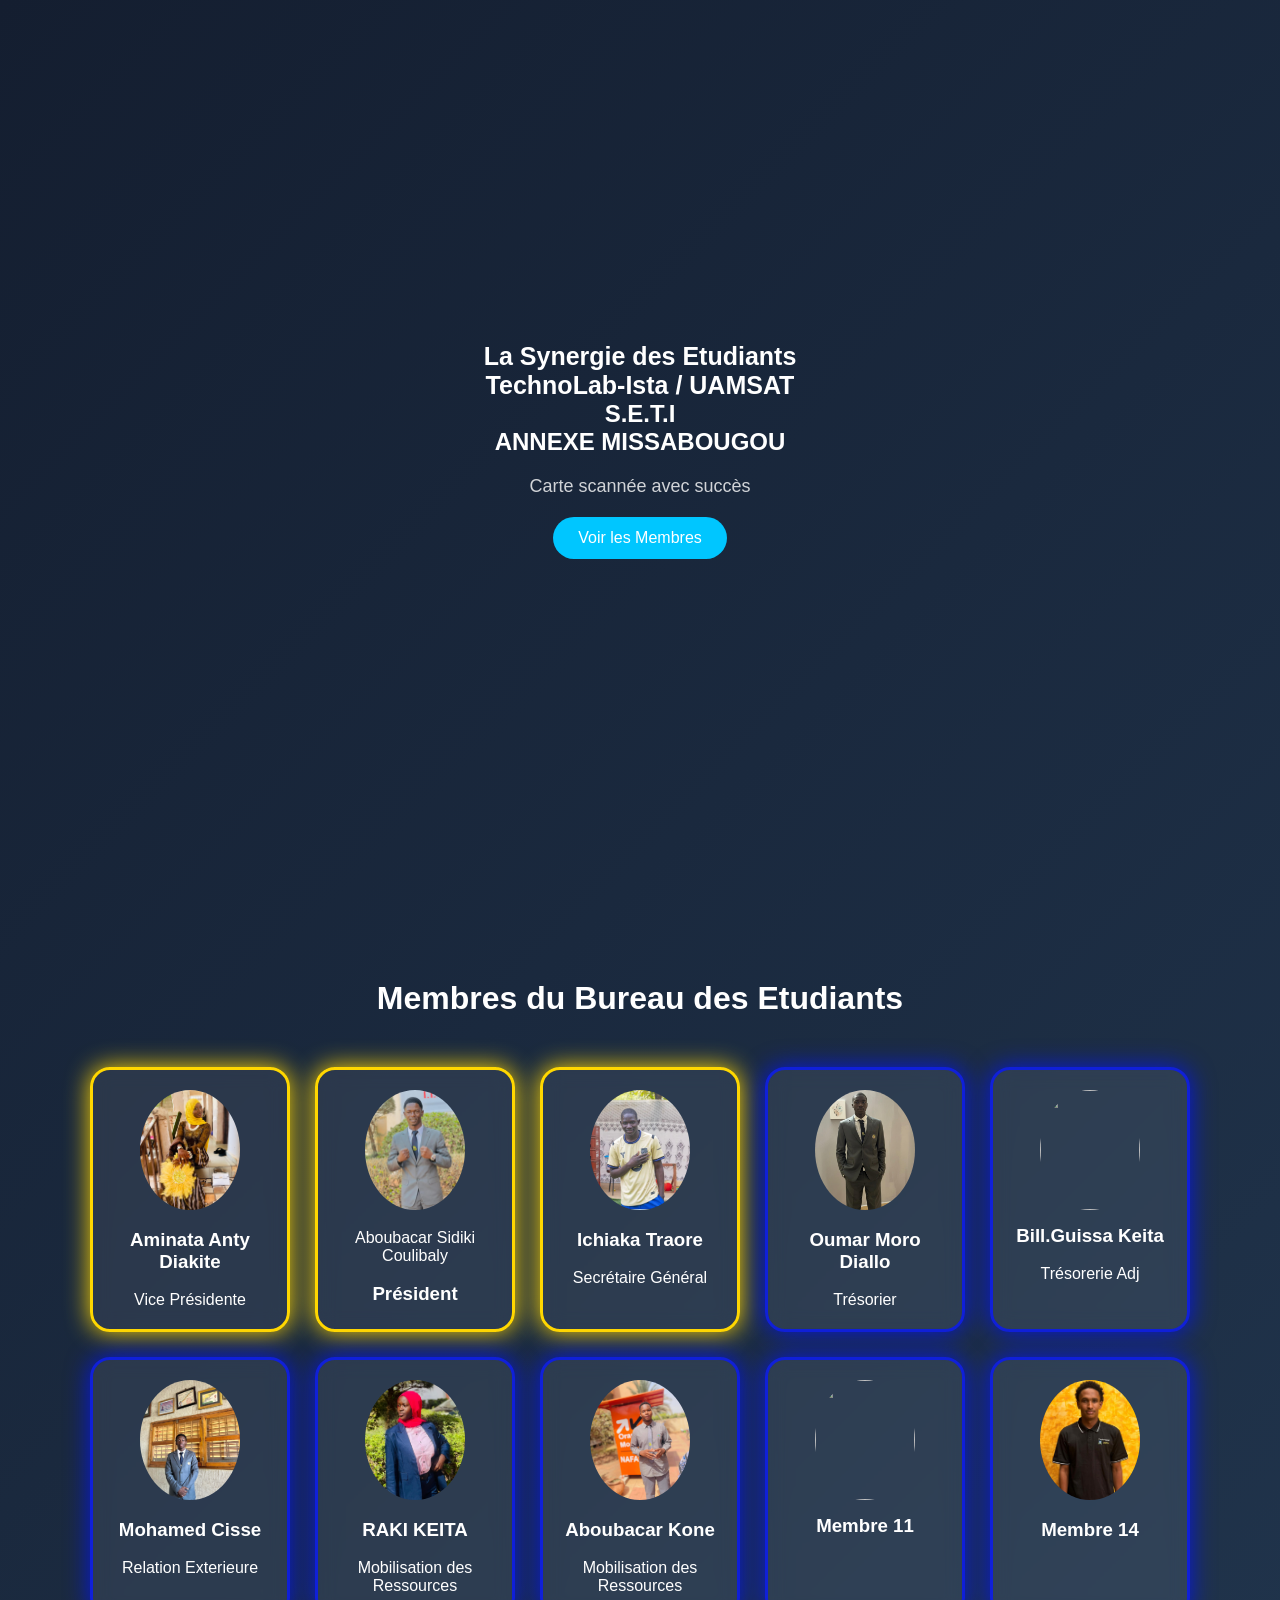
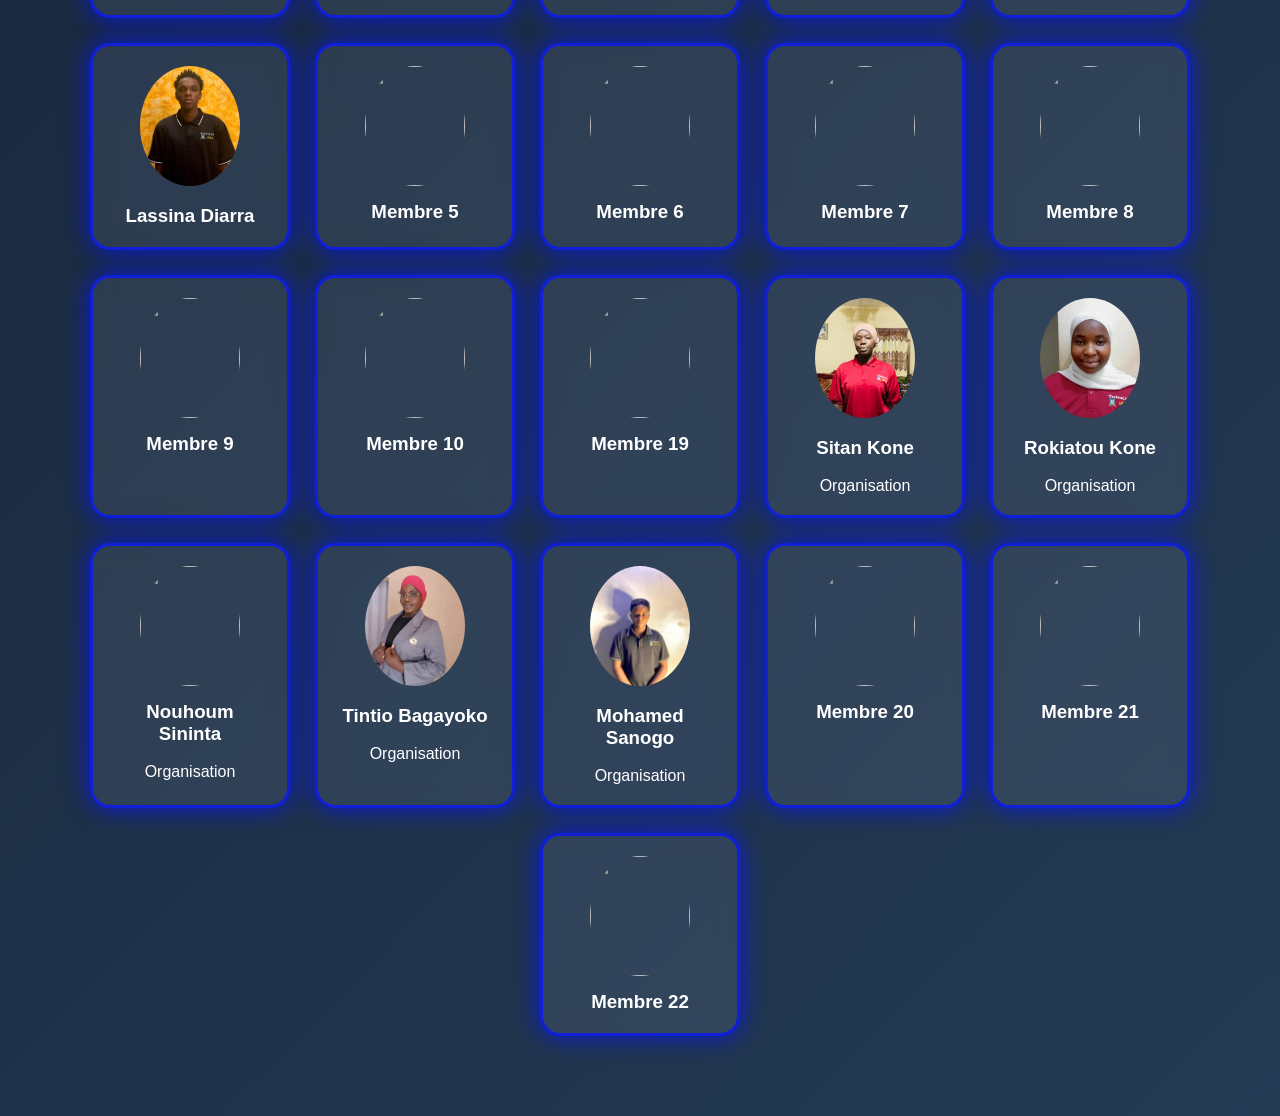
==== index.html @ 02c5cfce "Initial commit" ====
<!DOCTYPE html>
<html lang="fr">
<head>
    <meta charset="UTF-8">
    <title>Carte Membre - Scan QR</title>
    <link rel="stylesheet" href="style.css">
</head>
<body>

<section class="hero">
    <h1 class="title">
   La Synergie des Etudiants <br>
    TechnoLab-Ista / UAMSAT <br>
   <h1><strong>S.E.T.I</strong></h1>
   <h1><strong>ANNEXE MISSABOUGOU</strong></h1>
    </h1>
    <p class="subtitle">Carte scannée avec succès</p>
    <a href="#members" class="btn">Voir les Membres</a>
</section>

<section id="members" class="members-section">
    <h2>Membres du Bureau des Etudiants</h2>

    <div class="members-container">

        <div class="card principal">
            <img src="image/Aminata Anty Diakite L2 FC.jpg">
            <h3>Aminata Anty Diakite</h3> <br>
            Vice Présidente <br>
        </div>

        <div class="card principal">
            <img src="image/PRES.jpeg">
            <br> Aboubacar Sidiki Coulibaly <br> <br>
            <h3>Président</h3>
        </div>

        <div class="card principal">
            <img src="image/Ichiaka Traore.jpg">
            <h3>Ichiaka Traore</h3> <br>
            Secrétaire Général
        </div>
        <div class="card"><img src="image/Oumar Moro Diallo.jpg"><h3>Oumar Moro Diallo</h3> <br> Trésorier</div>
        <div class="card"><img src="image/"><h3>Bill.Guissa Keita</h3> <br> Trésorerie Adj</div>
        <div class="card"><img src="image/Mohamed Cisse L1 GLT.jpg"><h3>Mohamed Cisse</h3> <br> Relation Exterieure</div>
        <div class="card"><img src="image/RAKI KEITA L2 MKT.jpg"><h3>RAKI KEITA</h3> <br> Mobilisation des Ressources</div>
        <div class="card"><img src="image/Aboubacar Kone.jpg"><h3>Aboubacar Kone</h3> <br> Mobilisation des Ressources</div>
        <div class="card"><img src=""><h3>Membre 11</h3></div>
        <div class="card"><img src="image/ismael.jpeg"><h3>Membre 14</h3></div>
        <div class="card"><img src="image/lassina diarra.jpeg"><h3>Lassina Diarra</h3></div>
        <div class="card"><img src=""><h3>Membre 5</h3></div>
        <div class="card"><img src=""><h3>Membre 6</h3></div>
        <div class="card"><img src=""><h3>Membre 7</h3></div>
        <div class="card"><img src=""><h3>Membre 8</h3></div>
        <div class="card"><img src=""><h3>Membre 9</h3></div>
        <div class="card"><img src=""><h3>Membre 10</h3></div>
        <div class="card"><img src=""><h3>Membre 19</h3></div>
        <div class="card"><img src="image/sitan kone.jpeg"><h3>Sitan Kone</h3> <br> Organisation </div>
        <div class="card"><img src="image/rokiatou kone.jpeg"><h3>Rokiatou Kone</h3> <br>Organisation </div>
        <div class="card"><img src="image/nouhoum sininta.jpeg"><h3>Nouhoum Sininta</h3> <br>Organisation </div>
        <div class="card"><img src="image/tintio bagayoko.jpeg"><h3>Tintio Bagayoko</h3>  <br>Organisation </div>
        <div class="card"><img src="image/Mohamed Sanago.jpeg"><h3>Mohamed Sanogo </h3><br> Organisation</div>
        <div class="card"><img src=""><h3>Membre 20</h3></div>
        <div class="card"><img src=""><h3>Membre 21</h3></div>
        <div class="card"><img src=""><h3>Membre 22</h3></div>

    </div>
</section>

</body>
</html>
---- style.css ----
*{
    margin:0;
    padding:0;
    box-sizing:border-box;
    font-family:'Poppins', sans-serif;
}

body{
    background:linear-gradient(135deg,#141E30,#243B55);
    color:white;
}

/* HERO */

.hero{
    height:100vh;
    display:flex;
    flex-direction:column;
    justify-content:center;
    align-items:center;
    text-align:center;
}

.title{
    font-size:25px;
    animation:fadeIn 1.5s ease-in-out;
}

.subtitle{
    margin:20px 0;
    font-size:18px;
    opacity:0.8;
    animation:fadeIn 1.5s ease-in-out;

}

.btn{
    padding:12px 25px;
    background:#00c6ff;
    border-radius:30px;
    text-decoration:none;
    color:white;
    transition:0.3s;
}

.btn:hover{
    background:#0072ff;
    transform:scale(1.1);
}

/* MEMBERS */

.members-section{
    padding:80px 40px;
    text-align:center;
}

.members-section h2{
    margin-bottom:50px;
    font-size:32px;
}

.members-container{
    display:flex;
    flex-wrap:wrap;
    justify-content:center;
    gap:25px;
}

.card{
    background:rgba(255,255,255,0.08);
    backdrop-filter:blur(10px);
    border-radius:20px;
    padding:20px;
    width:200px;
    transition:0.4s;
     border:3px solid rgb(16, 32, 216);
    box-shadow:0 0 25px rgb(5, 23, 225);
}

.card:hover{
    transform:translateY(-10px);
}

.card img{
    width:100px;
    height:120px;
    border-radius:50%;
    object-fit:cover;
    margin-bottom:15px;
}

/* PRINCIPAL MEMBERS */

.principal{
    border:3px solid gold;
    box-shadow:0 0 25px gold;
}

/* ANIMATION */

@keyframes fadeIn{
    from{opacity:0; transform:translateY(30px);}
    to{opacity:1; transform:translateY(0);}
}

/* RESPONSIVE */

@media(max-width:768px){
    .title{font-size:30px;}
    .card{width:150px;}
}
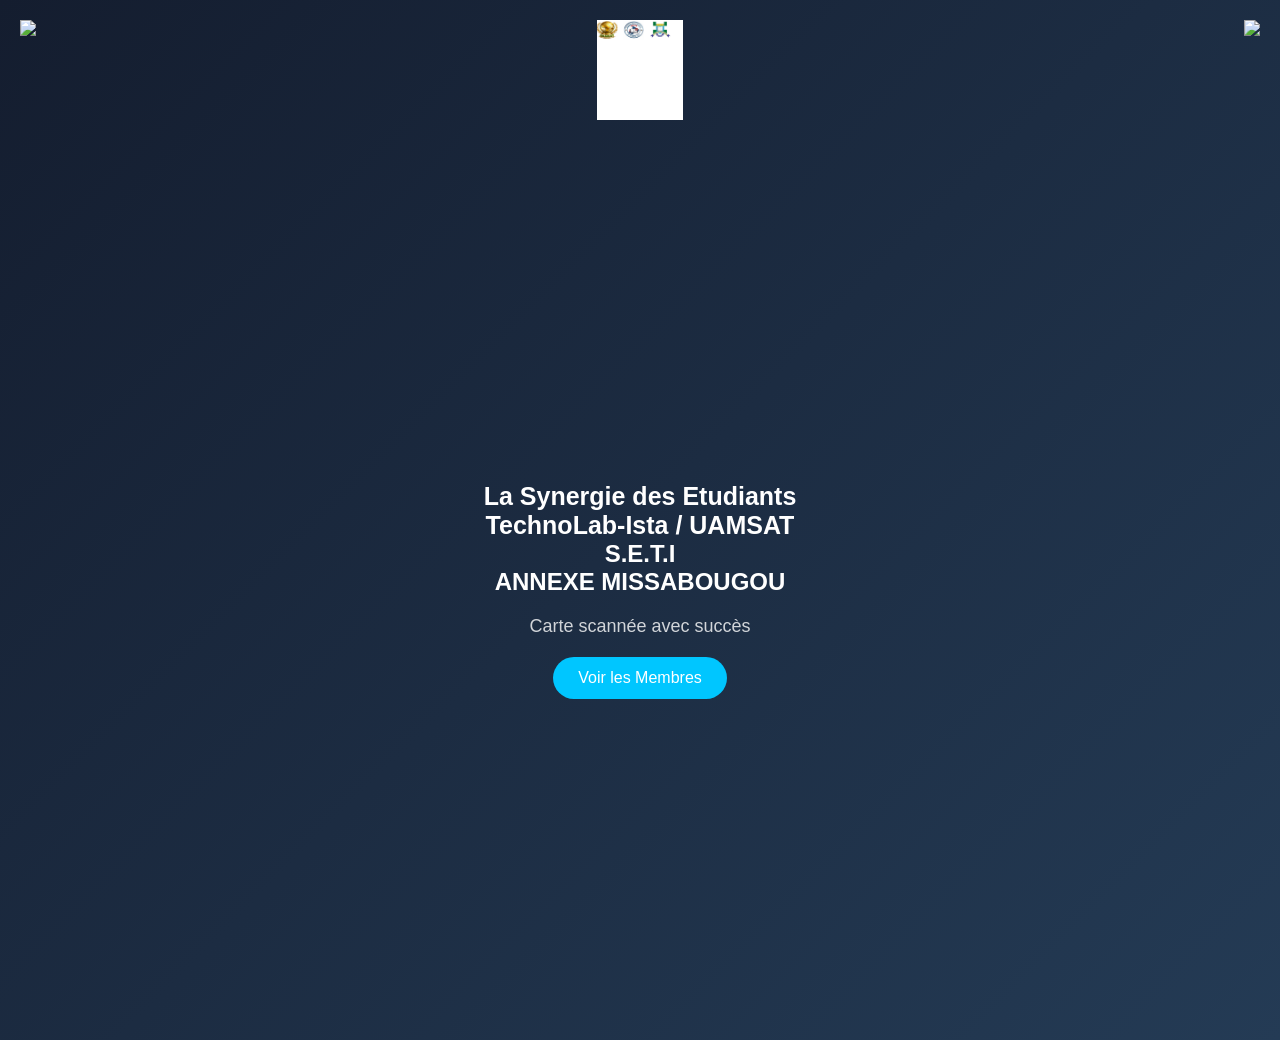
==== commit 7562a686: "Add files via upload" ====
--- a/index.html
+++ b/index.html
@@ -1,71 +1,26 @@
-<!DOCTYPE html>
-<html lang="fr">
-<head>
-    <meta charset="UTF-8">
-    <title>Carte Membre - Scan QR</title>
-    <link rel="stylesheet" href="style.css">
-</head>
-<body>
-
-<section class="hero">
-    <h1 class="title">
-   La Synergie des Etudiants <br>
-    TechnoLab-Ista / UAMSAT <br>
-   <h1><strong>S.E.T.I</strong></h1>
-   <h1><strong>ANNEXE MISSABOUGOU</strong></h1>
-    </h1>
-    <p class="subtitle">Carte scannée avec succès</p>
-    <a href="#members" class="btn">Voir les Membres</a>
-</section>
-
-<section id="members" class="members-section">
-    <h2>Membres du Bureau des Etudiants</h2>
-
-    <div class="members-container">
-
-        <div class="card principal">
-            <img src="image/Aminata Anty Diakite L2 FC.jpg">
-            <h3>Aminata Anty Diakite</h3> <br>
-            Vice Présidente <br>
-        </div>
-
-        <div class="card principal">
-            <img src="image/PRES.jpeg">
-            <br> Aboubacar Sidiki Coulibaly <br> <br>
-            <h3>Président</h3>
-        </div>
-
-        <div class="card principal">
-            <img src="image/Ichiaka Traore.jpg">
-            <h3>Ichiaka Traore</h3> <br>
-            Secrétaire Général
-        </div>
-        <div class="card"><img src="image/Oumar Moro Diallo.jpg"><h3>Oumar Moro Diallo</h3> <br> Trésorier</div>
-        <div class="card"><img src="image/"><h3>Bill.Guissa Keita</h3> <br> Trésorerie Adj</div>
-        <div class="card"><img src="image/Mohamed Cisse L1 GLT.jpg"><h3>Mohamed Cisse</h3> <br> Relation Exterieure</div>
-        <div class="card"><img src="image/RAKI KEITA L2 MKT.jpg"><h3>RAKI KEITA</h3> <br> Mobilisation des Ressources</div>
-        <div class="card"><img src="image/Aboubacar Kone.jpg"><h3>Aboubacar Kone</h3> <br> Mobilisation des Ressources</div>
-        <div class="card"><img src=""><h3>Membre 11</h3></div>
-        <div class="card"><img src="image/ismael.jpeg"><h3>Membre 14</h3></div>
-        <div class="card"><img src="image/lassina diarra.jpeg"><h3>Lassina Diarra</h3></div>
-        <div class="card"><img src=""><h3>Membre 5</h3></div>
-        <div class="card"><img src=""><h3>Membre 6</h3></div>
-        <div class="card"><img src=""><h3>Membre 7</h3></div>
-        <div class="card"><img src=""><h3>Membre 8</h3></div>
-        <div class="card"><img src=""><h3>Membre 9</h3></div>
-        <div class="card"><img src=""><h3>Membre 10</h3></div>
-        <div class="card"><img src=""><h3>Membre 19</h3></div>
-        <div class="card"><img src="image/sitan kone.jpeg"><h3>Sitan Kone</h3> <br> Organisation </div>
-        <div class="card"><img src="image/rokiatou kone.jpeg"><h3>Rokiatou Kone</h3> <br>Organisation </div>
-        <div class="card"><img src="image/nouhoum sininta.jpeg"><h3>Nouhoum Sininta</h3> <br>Organisation </div>
-        <div class="card"><img src="image/tintio bagayoko.jpeg"><h3>Tintio Bagayoko</h3>  <br>Organisation </div>
-        <div class="card"><img src="image/Mohamed Sanago.jpeg"><h3>Mohamed Sanogo </h3><br> Organisation</div>
-        <div class="card"><img src=""><h3>Membre 20</h3></div>
-        <div class="card"><img src=""><h3>Membre 21</h3></div>
-        <div class="card"><img src=""><h3>Membre 22</h3></div>
-
-    </div>
-</section>
-
-</body>
+<!DOCTYPE html>
+<html lang="fr">
+<head>
+    <meta charset="UTF-8">
+    <title>Carte Membre - Scan QR</title>
+    <link rel="stylesheet" href="style.css">
+    <header class="header-logos">
+    <img src="image/TECHNOLAB.png" class="left">
+    <img src="image/SETI LOGO.png" class="center">
+    <img src="image/uamsa.png" class="right">
+</header>
+</head>
+<body>
+<section class="hero">
+    <h1 class="title">
+   La Synergie des Etudiants <br>
+    TechnoLab-Ista / UAMSAT <br>
+   <h1><strong>S.E.T.I</strong></h1>
+   <h1><strong>ANNEXE MISSABOUGOU</strong></h1>
+    </h1>
+    <p class="subtitle">Carte scannée avec succès</p>
+    <a href="membres.html" class="btn">Voir les Membres</a>
+</section>
+
+</body>
 </html>
--- a/style.css
+++ b/style.css
@@ -1,112 +1,126 @@
-*{
-    margin:0;
-    padding:0;
-    box-sizing:border-box;
-    font-family:'Poppins', sans-serif;
-}
-
-body{
-    background:linear-gradient(135deg,#141E30,#243B55);
-    color:white;
-}
-
-/* HERO */
-
-.hero{
-    height:100vh;
-    display:flex;
-    flex-direction:column;
-    justify-content:center;
-    align-items:center;
-    text-align:center;
-}
-
-.title{
-    font-size:25px;
-    animation:fadeIn 1.5s ease-in-out;
-}
-
-.subtitle{
-    margin:20px 0;
-    font-size:18px;
-    opacity:0.8;
-    animation:fadeIn 1.5s ease-in-out;
-
-}
-
-.btn{
-    padding:12px 25px;
-    background:#00c6ff;
-    border-radius:30px;
-    text-decoration:none;
-    color:white;
-    transition:0.3s;
-}
-
-.btn:hover{
-    background:#0072ff;
-    transform:scale(1.1);
-}
-
-/* MEMBERS */
-
-.members-section{
-    padding:80px 40px;
-    text-align:center;
-}
-
-.members-section h2{
-    margin-bottom:50px;
-    font-size:32px;
-}
-
-.members-container{
-    display:flex;
-    flex-wrap:wrap;
-    justify-content:center;
-    gap:25px;
-}
-
-.card{
-    background:rgba(255,255,255,0.08);
-    backdrop-filter:blur(10px);
-    border-radius:20px;
-    padding:20px;
-    width:200px;
-    transition:0.4s;
-     border:3px solid rgb(16, 32, 216);
-    box-shadow:0 0 25px rgb(5, 23, 225);
-}
-
-.card:hover{
-    transform:translateY(-10px);
-}
-
-.card img{
-    width:100px;
-    height:120px;
-    border-radius:50%;
-    object-fit:cover;
-    margin-bottom:15px;
-}
-
-/* PRINCIPAL MEMBERS */
-
-.principal{
-    border:3px solid gold;
-    box-shadow:0 0 25px gold;
-}
-
-/* ANIMATION */
-
-@keyframes fadeIn{
-    from{opacity:0; transform:translateY(30px);}
-    to{opacity:1; transform:translateY(0);}
-}
-
-/* RESPONSIVE */
-
-@media(max-width:768px){
-    .title{font-size:30px;}
-    .card{width:150px;}
+*{
+    margin:0;
+    padding:0;
+    box-sizing:border-box;
+    font-family:'Poppins', sans-serif;
+}
+
+body{
+    background:linear-gradient(135deg,#141d2f,#243B55);
+    color:white;
+}
+
+/* HERO */
+
+.hero{
+    height:100vh;
+    display:flex;
+    flex-direction:column;
+    justify-content:center;
+    align-items:center;
+    text-align:center;
+}
+
+.title{
+    font-size:25px;
+    animation:fadeIn 1.5s ease-in-out;
+}
+.header-logos{
+    display:flex;
+    justify-content:space-between;
+    align-items:center;
+    padding:20px;
+    background-color:linear-gradient(135deg,#141d2f,#243B55) ;
+}
+
+.header-logos img{
+    height:100px;
+    background-color: linear-gradient(135deg,#141d2f,#243B55);
+}
+
+.subtitle{
+    margin:20px 0;
+    font-size:18px;
+    opacity:0.8;
+    animation:fadeIn 1.5s ease-in-out;
+
+}
+
+
+.btn{
+    padding:12px 25px;
+    background:#00c6ff;
+    border-radius:30px;
+    text-decoration:none;
+    color:white;
+    transition:0.3s;
+}
+
+.btn:hover{
+    background:#0072ff;
+    transform:scale(1.1);
+}
+
+/* MEMBERS */
+
+.members-section{
+    padding:80px 40px;
+    text-align:center;
+}
+
+.members-section h2{
+    margin-bottom:50px;
+    font-size:32px;
+}
+
+.members-container{
+    display:flex;
+    flex-wrap:wrap;
+    justify-content:center;
+    gap:25px;
+    flex-wrap: wrap;
+}
+
+.card{
+    background:rgba(255,255,255,0.08);
+    backdrop-filter:blur(10px);
+    border-radius:20px;
+    padding:20px;
+    width:200px;
+    transition:0.4s;
+     border:3px solid rgb(16, 32, 216);
+    box-shadow:0 0 25px rgb(5, 23, 225);
+}
+
+.card:hover{
+    transform:translateY(-10px);
+}
+
+.card img{
+    width:150px;
+    height:190px;
+    border-radius:50%;
+    object-fit:cover;
+    margin-bottom:15px;
+}
+
+/* PRINCIPAL MEMBERS */
+
+.principal{
+    border:3px solid gold;
+    box-shadow:0 0 25px gold;
+}
+
+/* ANIMATION */
+
+@keyframes fadeIn{
+    from{opacity:0; transform:translateY(30px);}
+    to{opacity:1; transform:translateY(0);}
+}
+
+/* RESPONSIVE */
+
+@media(max-width:768px){
+    .title{font-size:30px;}
+    .card{width:150px;}
 }
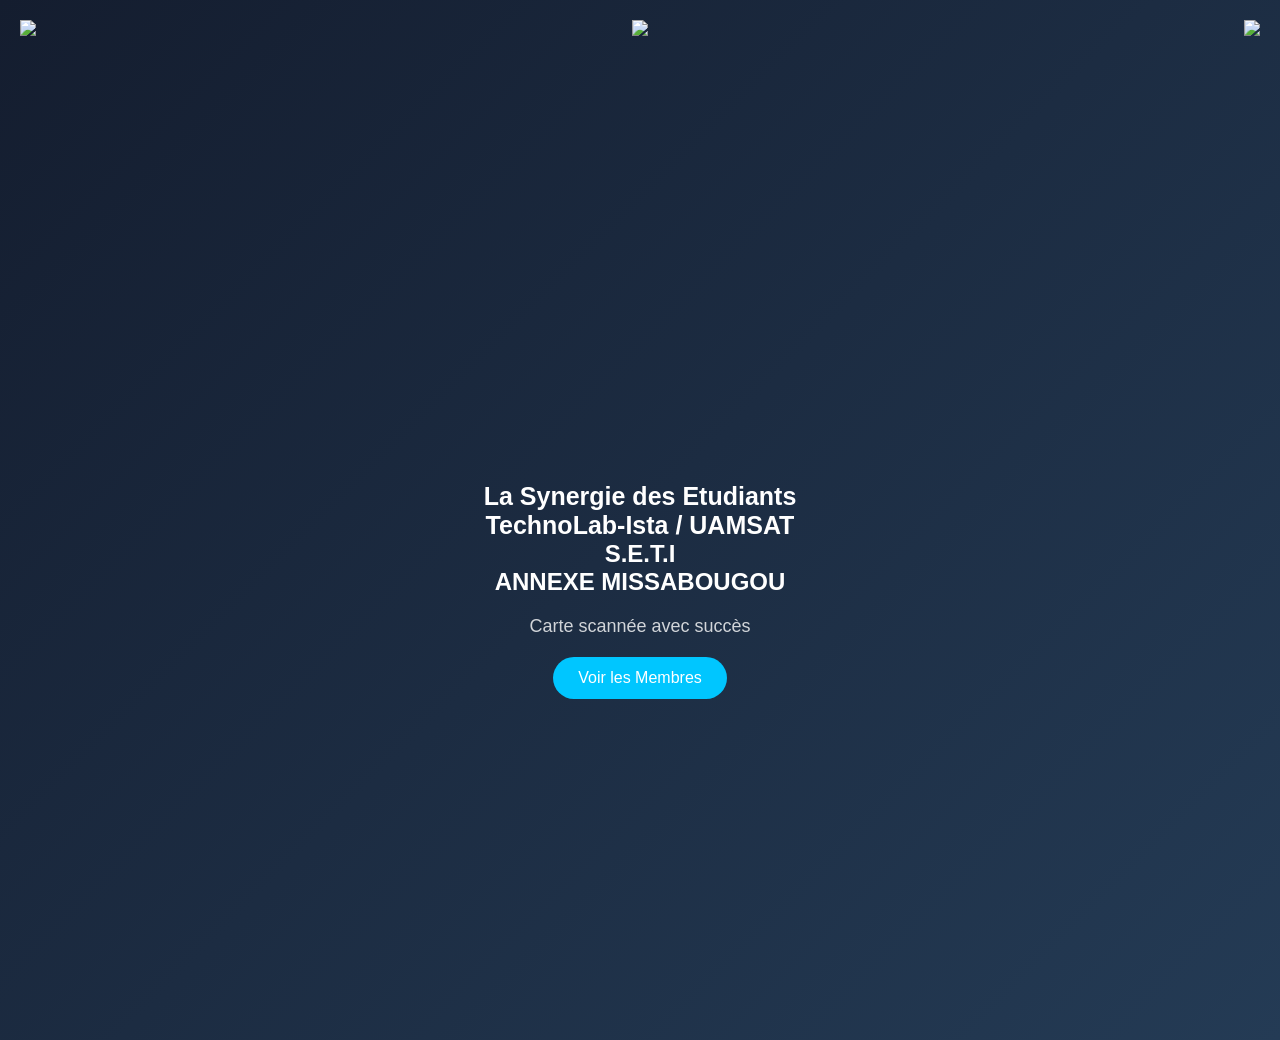
==== commit f3ae92a5: "Add files via upload" ====
--- a/index.html
+++ b/index.html
@@ -5,9 +5,9 @@
     <title>Carte Membre - Scan QR</title>
     <link rel="stylesheet" href="style.css">
     <header class="header-logos">
-    <img src="image/TECHNOLAB.png" class="left">
-    <img src="image/SETI LOGO.png" class="center">
-    <img src="image/uamsa.png" class="right">
+    <img src="image/LOGO TECHNO.png" class="left">
+    <img src="image/seti.png" class="center">
+    <img src="image/U LOGO.png" class="right">
 </header>
 </head>
 <body>
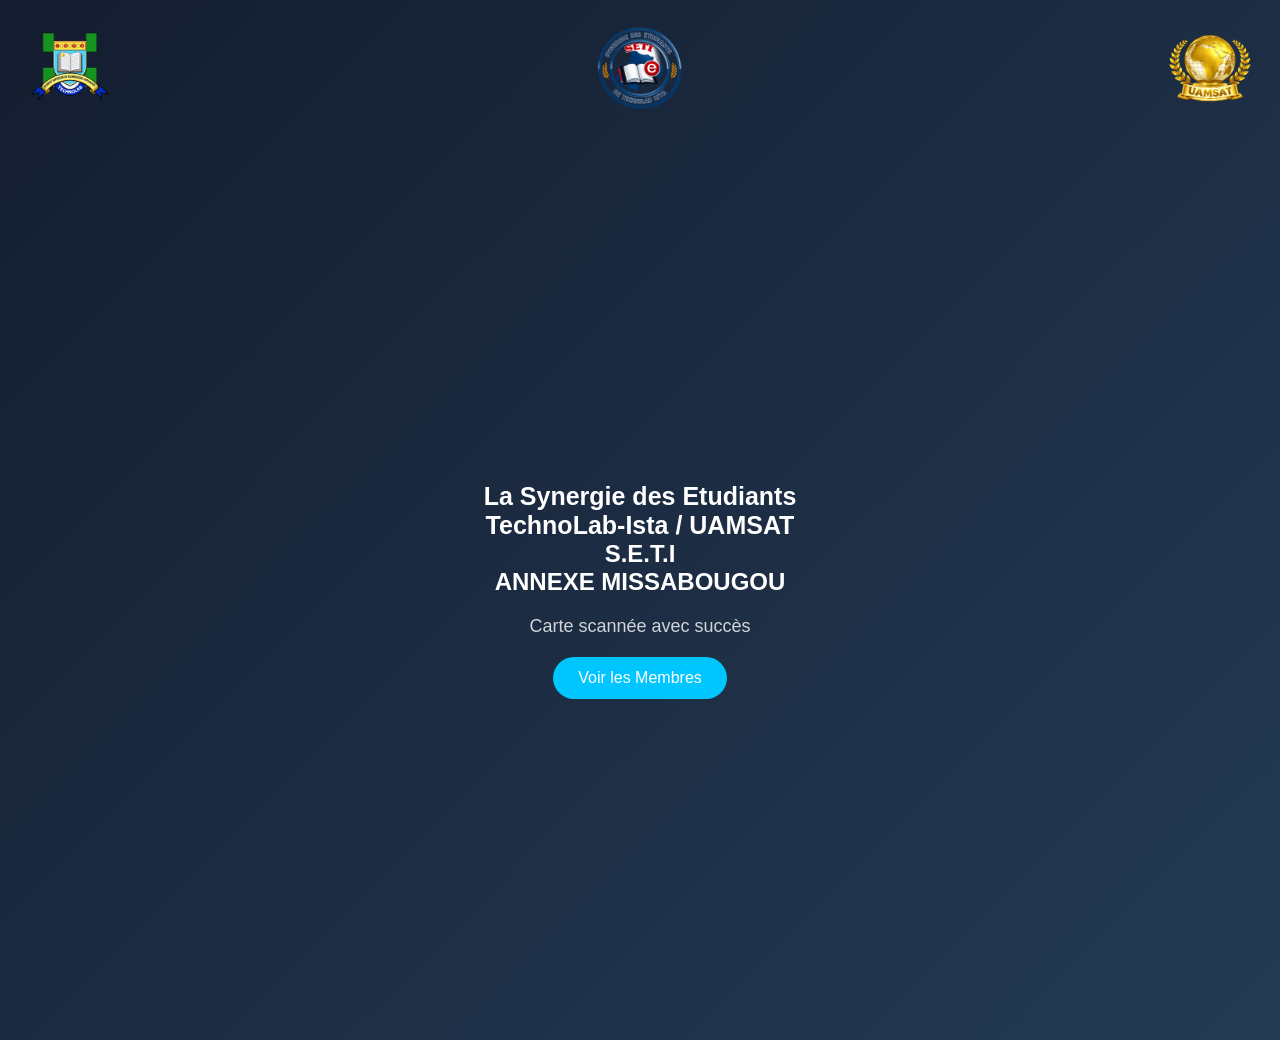
==== commit 8a9fc98d: "Update index.html" ====
--- a/index.html
+++ b/index.html
@@ -5,9 +5,9 @@
     <title>Carte Membre - Scan QR</title>
     <link rel="stylesheet" href="style.css">
     <header class="header-logos">
-    <img src="image/LOGO TECHNO.png" class="left">
-    <img src="image/seti.png" class="center">
-    <img src="image/U LOGO.png" class="right">
+    <img src="images/LOGO TECHNO.png" class="left">
+    <img src="images/seti.png" class="center">
+    <img src="images/U LOGO.png" class="right">
 </header>
 </head>
 <body>
@@ -23,4 +23,5 @@
 </section>
 
 </body>
-</html>+
+</html>
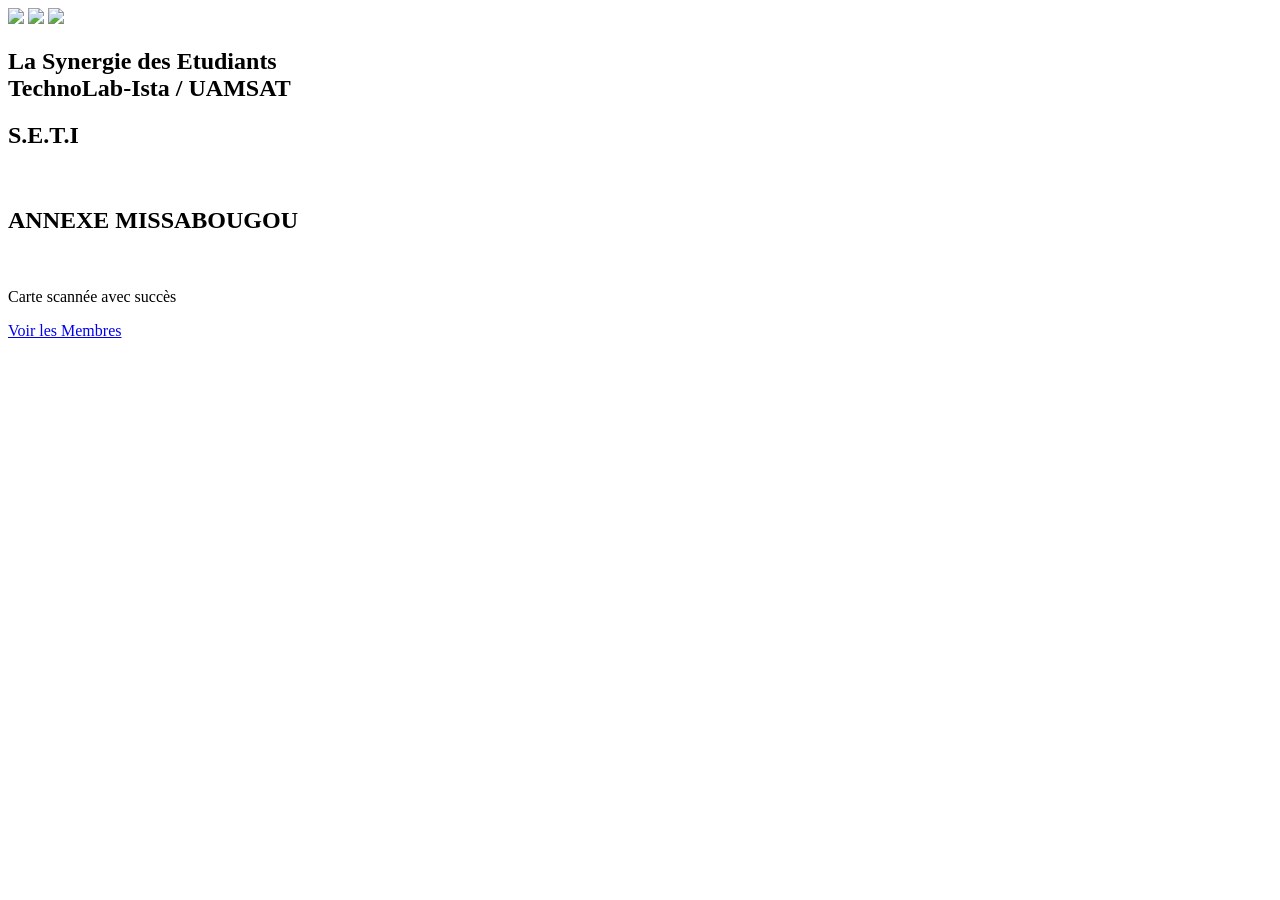
==== commit 1834852f: "Add files via upload" ====
--- a/index.html
+++ b/index.html
@@ -5,9 +5,9 @@
     <title>Carte Membre - Scan QR</title>
     <link rel="stylesheet" href="style.css">
     <header class="header-logos">
-    <img src="images/LOGO TECHNO.png" class="left">
-    <img src="images/seti.png" class="center">
-    <img src="images/U LOGO.png" class="right">
+    <img src="Images membres/LOGO TECHNO.png" class="left">
+    <img src="Images membres/seti.png" class="center">
+    <img src="Images membres/U LOGO.png" class="right">
 </header>
 </head>
 <body>
@@ -15,13 +15,12 @@
     <h1 class="title">
    La Synergie des Etudiants <br>
     TechnoLab-Ista / UAMSAT <br>
-   <h1><strong>S.E.T.I</strong></h1>
-   <h1><strong>ANNEXE MISSABOUGOU</strong></h1>
+   <h1><strong>S.E.T.I</strong></h1> <br>
+   <h1><strong>ANNEXE MISSABOUGOU</strong></h1> <br>
     </h1>
     <p class="subtitle">Carte scannée avec succès</p>
     <a href="membres.html" class="btn">Voir les Membres</a>
 </section>
 
 </body>
-
-</html>
+</html>
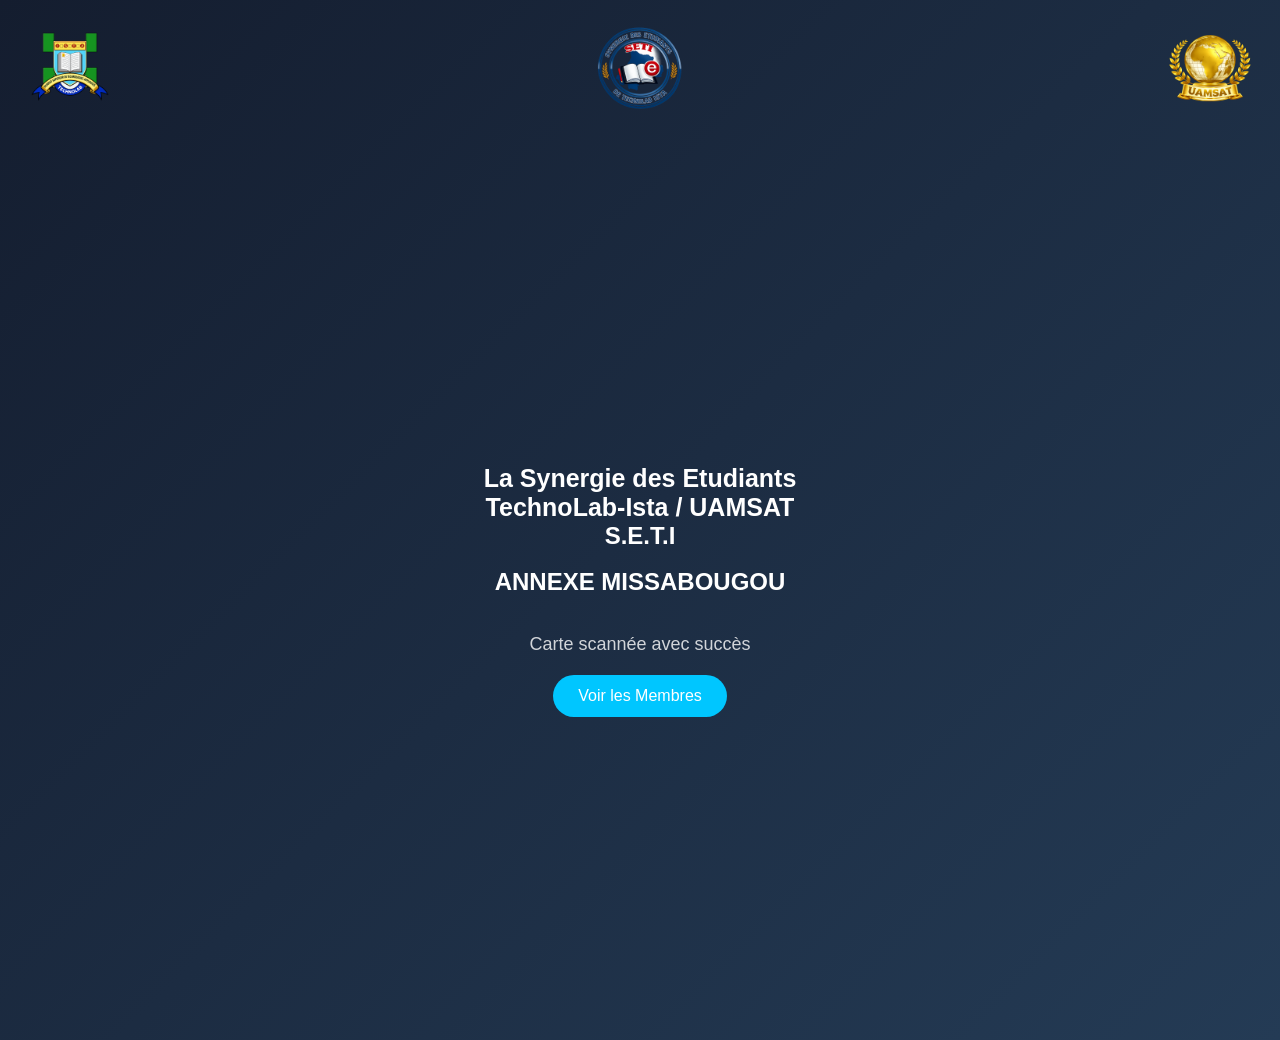
==== commit 9a884c44: "img errors" ====
--- a/index.html
+++ b/index.html
@@ -5,9 +5,9 @@
     <title>Carte Membre - Scan QR</title>
     <link rel="stylesheet" href="style.css">
     <header class="header-logos">
-    <img src="Images membres/LOGO TECHNO.png" class="left">
-    <img src="Images membres/seti.png" class="center">
-    <img src="Images membres/U LOGO.png" class="right">
+    <img src="LOGO TECHNO.png" class="left">
+    <img src="seti.png" class="center">
+    <img src="U LOGO.png" class="right">
 </header>
 </head>
 <body>
@@ -23,4 +23,4 @@
 </section>
 
 </body>
-</html>+</html>
--- a/style.css
+++ b/style.css
@@ -0,0 +1,127 @@
+*{
+    margin:0;
+    padding:0;
+    box-sizing:border-box;
+    font-family:'Poppins', sans-serif;
+}
+
+body{
+    background:linear-gradient(135deg,#141d2f,#243B55);
+    color:white;
+}
+
+/* HERO */
+
+.hero{
+    height:100vh;
+    display:flex;
+    flex-direction:column;
+    justify-content:center;
+    align-items:center;
+    text-align:center;
+}
+
+.title{
+    font-size:25px;
+    animation:fadeIn 1.5s ease-in-out;
+}
+.header-logos{
+    display:flex;
+    justify-content:space-between;
+    align-items:center;
+    padding:20px;
+    background-color:linear-gradient(135deg,#141d2f,#243B55) ;
+}
+
+.header-logos img{
+    height:100px;
+    background-color: linear-gradient(135deg,#141d2f,#243B55);
+}
+
+.subtitle{
+    margin:20px 0;
+    font-size:18px;
+    opacity:0.8;
+    animation:fadeIn 1.5s ease-in-out;
+
+}
+
+
+.btn{
+    padding:12px 25px;
+    background:#00c6ff;
+    border-radius:30px;
+    text-decoration:none;
+    color:white;
+    transition:0.3s;
+}
+
+.btn:hover{
+    background:#0072ff;
+    transform:scale(1.1);
+}
+
+/* MEMBERS */
+
+.members-section{
+    padding:80px 40px;
+    text-align:center;
+}
+
+.members-section h2{
+    margin-bottom:50px;
+    font-size:32px;
+}
+
+.members-container{
+    display:flex;
+    flex-wrap:wrap;
+    justify-content:center;
+    gap:25px;
+    flex-wrap: wrap;
+}
+
+.card{
+    background: rgb(36, 41, 116);
+    backdrop-filter:blur(10px);
+    border-radius:20px;
+    padding:20px;
+    width:200px;
+    transition:0.4s;
+     border:3px solid rgb(16, 32, 216);
+    box-shadow:0 0 25px rgb(5, 23, 225);
+    height: 350px;
+}
+
+.card:hover{
+    transform:translateY(-10px);
+}
+
+.card img{
+    width:150px;
+    height:190px;
+    border-radius:50%;
+    object-fit:cover;
+    margin-bottom:15px;
+}
+
+/* PRINCIPAL MEMBERS */
+
+.principal{
+    border:3px solid gold;
+    box-shadow:0 0 25px gold;
+}
+
+/* ANIMATION */
+
+@keyframes fadeIn{
+    from{opacity:0; transform:translateY(30px);}
+    to{opacity:1; transform:translateY(0);}
+}
+
+/* RESPONSIVE */
+
+@media(max-width:768px){
+    .title{font-size:30px;}
+    .card{width:150px;}
+}
